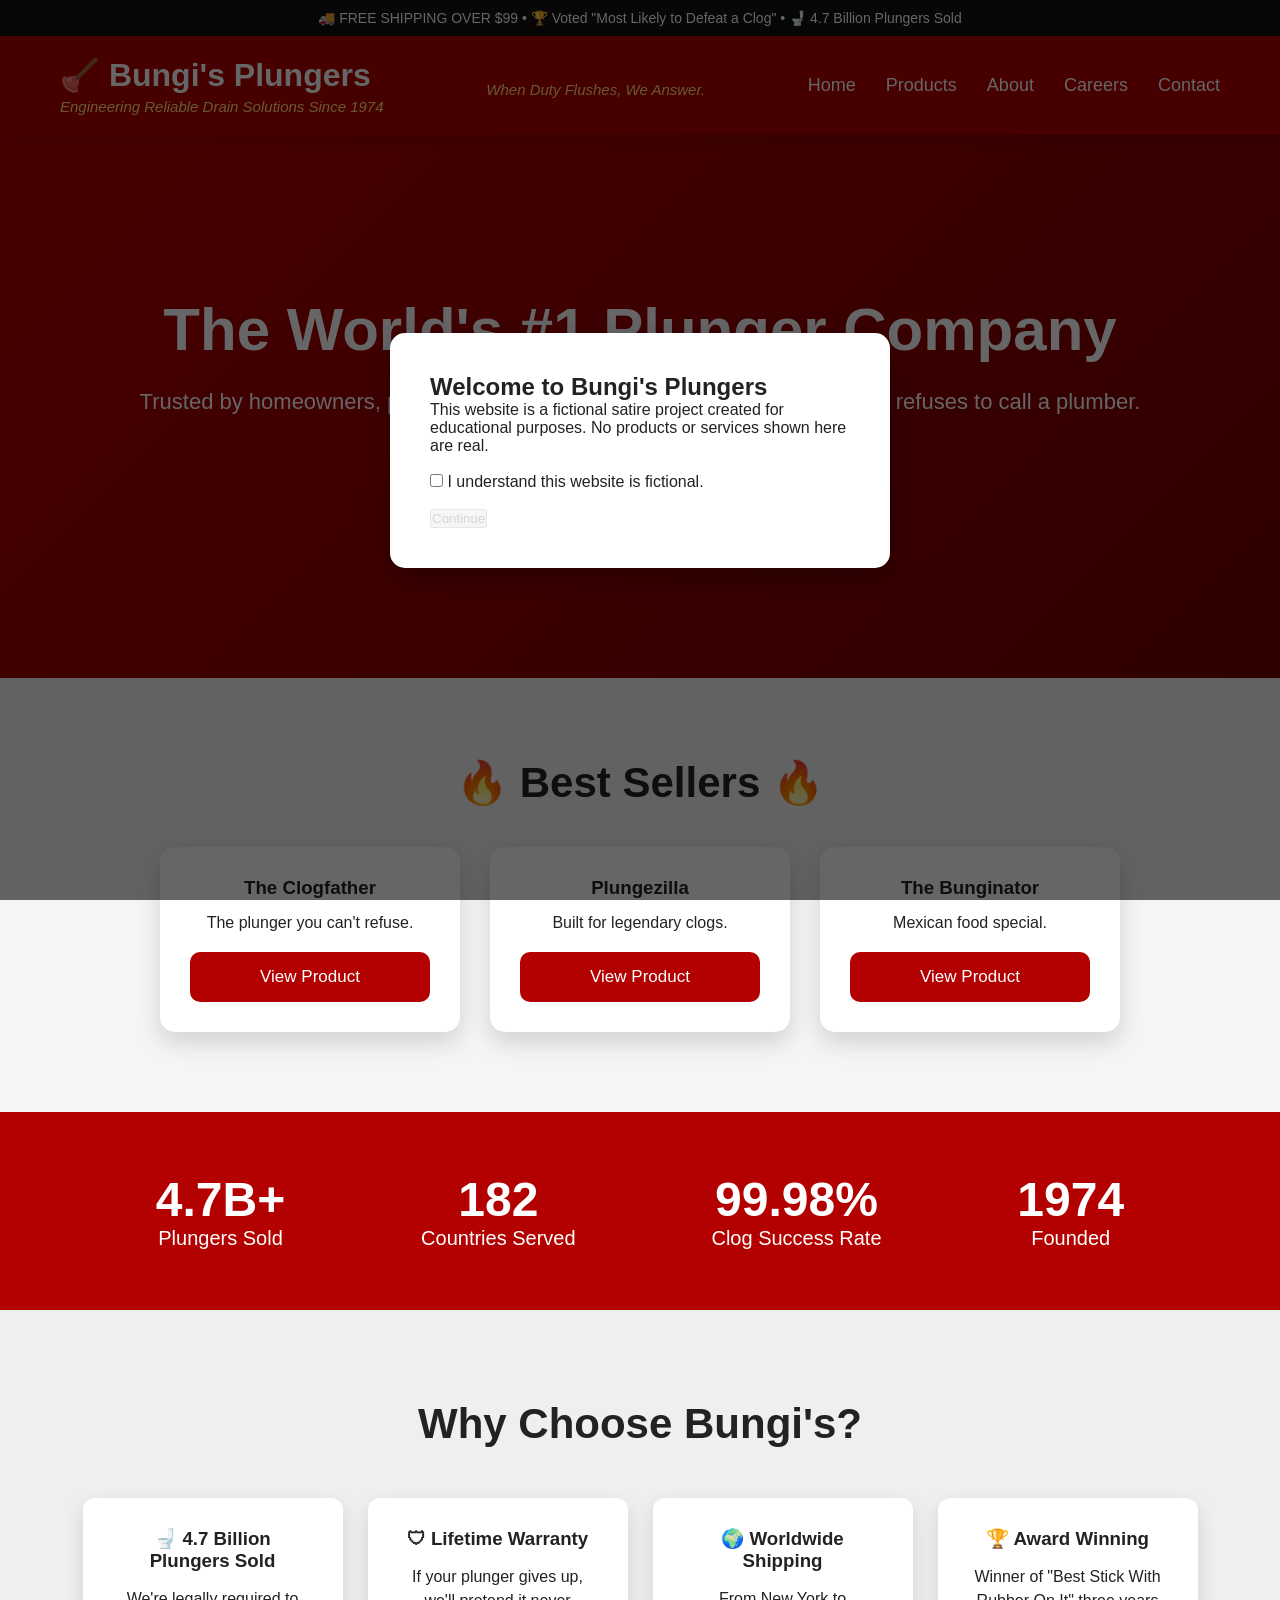
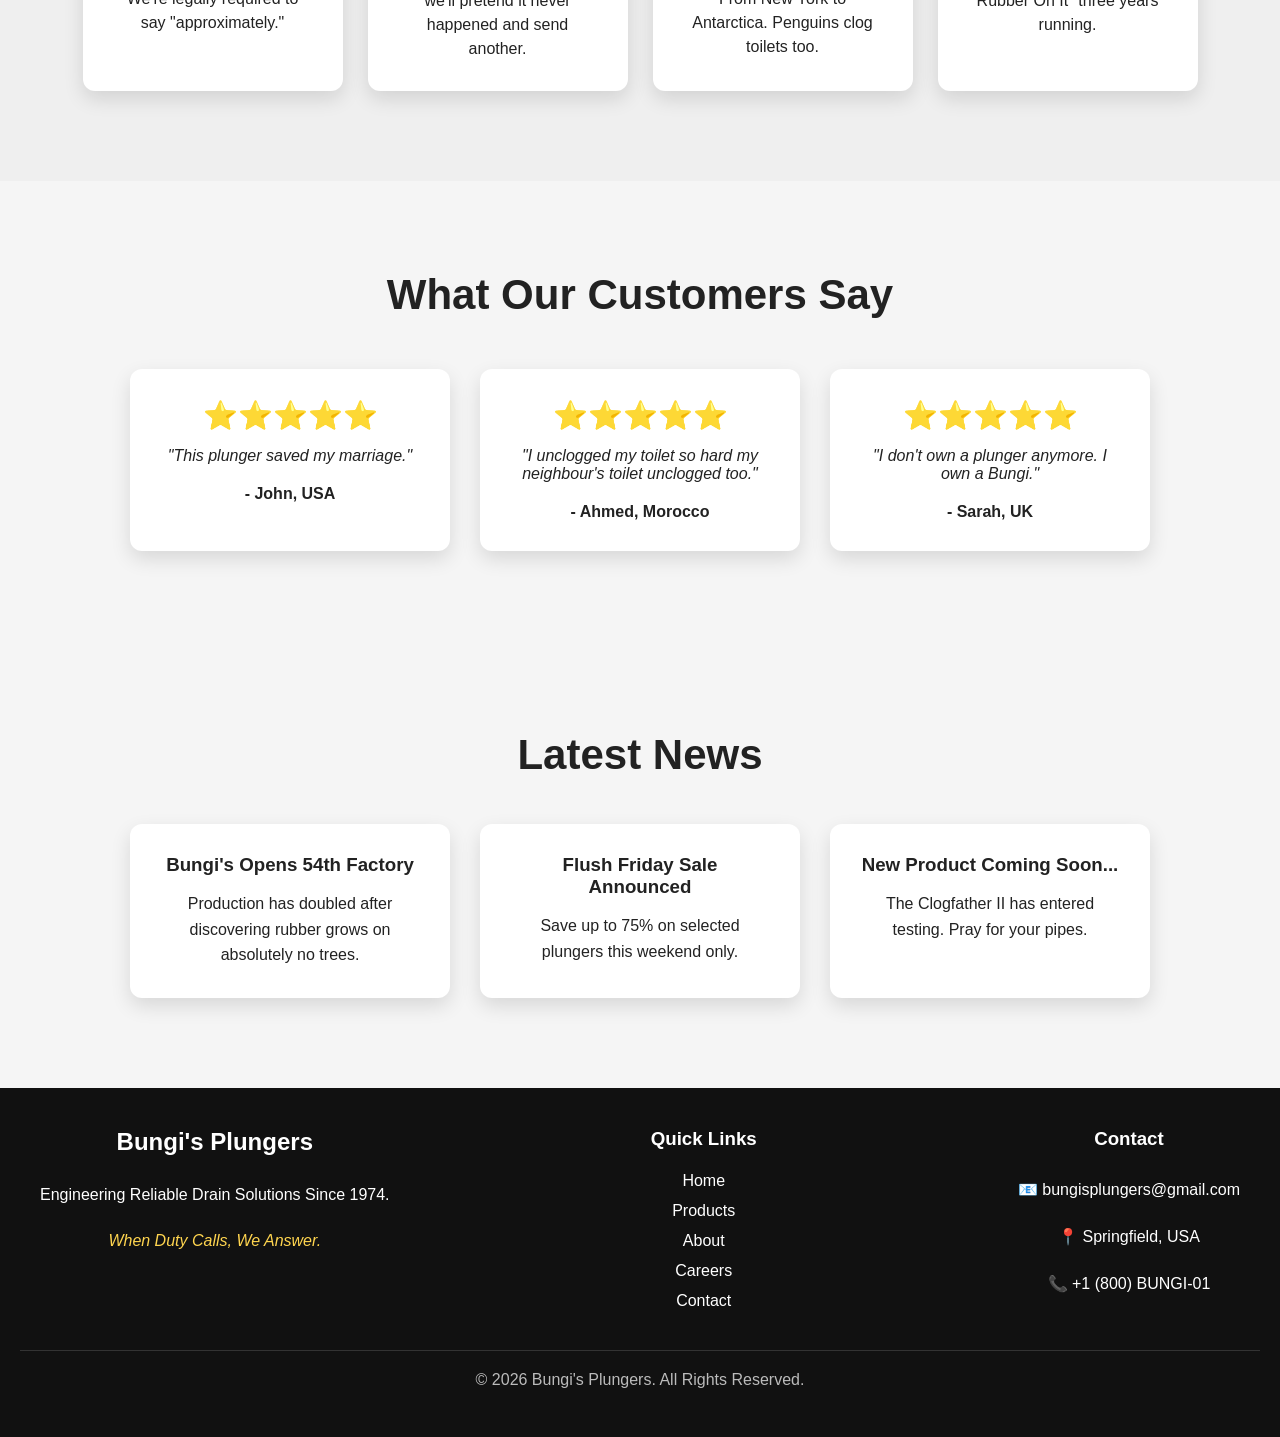
==== index.html @ a2a7c20d "Add files via upload" ====
<!DOCTYPE html>
<html lang="en">
<head>
    <meta charset="UTF-8">
    <meta name="viewport" content="width=device-width, initial-scale=1.0">
    <title>Bungi's Plungers</title>

    <link rel="stylesheet" href="css/style.css">
</head>

<body>













    <!-- Everything on the page goes here -->
<div class="announcement">
    🚚 FREE SHIPPING OVER $99 • 🏆 Voted "Most Likely to Defeat a Clog" • 🚽 4.7 Billion Plungers Sold
</div>

    <header>
    <nav class="navbar">

        <div class="logo">

    <h1>🪠 Bungi's Plungers</h1>

    <p class="motto">
        Engineering Reliable Drain Solutions Since 1974
    </p>

</div>
<p class="motto">When Duty Flushes, We Answer.</p>
        <ul>
            <li><a href="index.html">Home</a></li>
            <li><a href="products.html">Products</a></li>
            <li><a href="about.html">About</a></li>
            <li><a href="careers.html">Careers</a></li>
            <li><a href="contact.html">Contact</a></li>
        </ul>

    </nav>
</header>



<section class="hero">

    <h2>The World's #1 Plunger Company</h2>

    <p>
        Trusted by homeowners, plumbers,
        questionable landlords,
        and one guy who refuses to call a plumber.
    </p>

    <a href="products.html" class="button">
        Browse Plungers
    </a>

</section>



<section class="featured">

    <h2>🔥 Best Sellers 🔥</h2>

    <div class="product-container">

        <div class="product-card">
            <h3>The Clogfather</h3>
            <p>The plunger you can't refuse.</p>
            <button>View Product</button>
        </div>

        <div class="product-card">
            <h3>Plungezilla</h3>
            <p>Built for legendary clogs.</p>
            <button>View Product</button>
        </div>

        <div class="product-card">
            <h3>The Bunginator</h3>
            <p>Mexican food special.</p>
            <button>View Product</button>
        </div>

    </div>

</section>

<section class="stats">

    <div class="stat">
        <h2>4.7B+</h2>
        <p>Plungers Sold</p>
    </div>

    <div class="stat">
        <h2>182</h2>
        <p>Countries Served</p>
    </div>

    <div class="stat">
        <h2>99.98%</h2>
        <p>Clog Success Rate</p>
    </div>

    <div class="stat">
        <h2>1974</h2>
        <p>Founded</p>
    </div>

</section>

<section class="why-us">

    <h2>Why Choose Bungi's?</h2>

    <div class="why-container">

        <div class="why-card">
            <h3>🚽 4.7 Billion Plungers Sold</h3>
            <p>We're legally required to say "approximately."</p>
        </div>

        <div class="why-card">
            <h3>🛡 Lifetime Warranty</h3>
            <p>If your plunger gives up, we'll pretend it never happened and send another.</p>
        </div>

        <div class="why-card">
            <h3>🌍 Worldwide Shipping</h3>
            <p>From New York to Antarctica. Penguins clog toilets too.</p>
        </div>

        <div class="why-card">
            <h3>🏆 Award Winning</h3>
            <p>Winner of "Best Stick With Rubber On It" three years running.</p>
        </div>

    </div>

</section>

<section class="reviews">

    <h2>What Our Customers Say</h2>

    <div class="review-container">

        <div class="review-card">
            <h3>⭐⭐⭐⭐⭐</h3>
            <p>"This plunger saved my marriage."</p>
            <span>- John, USA</span>
        </div>

        <div class="review-card">
            <h3>⭐⭐⭐⭐⭐</h3>
            <p>"I unclogged my toilet so hard my neighbour's toilet unclogged too."</p>
            <span>- Ahmed, Morocco</span>
        </div>

        <div class="review-card">
            <h3>⭐⭐⭐⭐⭐</h3>
            <p>"I don't own a plunger anymore. I own a Bungi."</p>
            <span>- Sarah, UK</span>
        </div>

    </div>

</section>

<section class="news">

    <h2>Latest News</h2>

    <div class="news-container">

        <div class="news-card">
            <h3>Bungi's Opens 54th Factory</h3>
            <p>Production has doubled after discovering rubber grows on absolutely no trees.</p>
        </div>

        <div class="news-card">
            <h3>Flush Friday Sale Announced</h3>
            <p>Save up to 75% on selected plungers this weekend only.</p>
        </div>

        <div class="news-card">
            <h3>New Product Coming Soon...</h3>
            <p>The Clogfather II has entered testing. Pray for your pipes.</p>
        </div>

    </div>

</section>

<footer>

    <div class="footer-container">

        <div class="footer-section">

            <h2>Bungi's Plungers</h2>

            <p>Engineering Reliable Drain Solutions Since 1974.</p>

            <p class="footer-motto">
                When Duty Calls, We Answer.
            </p>

        </div>

        <div class="footer-section">

            <h3>Quick Links</h3>

            <a href="index.html">Home</a>
            <a href="products.html">Products</a>
            <a href="about.html">About</a>
            <a href="careers.html">Careers</a>
            <a href="contact.html">Contact</a>

        </div>

        <div class="footer-section">

            <h3>Contact</h3>

            <p>📧 bungisplungers@gmail.com</p>

            <p>📍 Springfield, USA</p>

            <p>📞 +1 (800) BUNGI-01</p>

        </div>

    </div>

    <hr>

    <p class="copyright">
        © 2026 Bungi's Plungers. All Rights Reserved.
    </p>




</footer>




<div id="disclaimerModal" class="modal">

    <div class="modal-content">

        <h2>Welcome to Bungi's Plungers</h2>

        <p>
            This website is a fictional satire project created for educational
            purposes. No products or services shown here are real.
        </p>

        <br>

        <label>
            <input type="checkbox" id="agreeBox">
            I understand this website is fictional.
        </label>

        <br><br>

        <button id="continueBtn" disabled>
            Continue
        </button>

    </div>

</div>







<script src="js/script.js"></script>



</body>
</html>
---- css/style.css ----
*{
    margin:0;
    padding:0;
    box-sizing:border-box;
    font-family:Arial, Helvetica, sans-serif;
}

body{
    background:#f5f5f5;
    color:#222;
}

.navbar{
    display:flex;
    justify-content:space-between;
    align-items:center;

    padding:20px 60px;

    background:#b30000;
}

.navbar h1{
    color:white;
    font-size:32px;
}

.navbar ul{
    display:flex;
    list-style:none;
    gap:30px;
}

.navbar a{
    color:white;
    text-decoration:none;
    font-size:18px;
    transition:.3s;
}

.navbar a:hover{
    color:gold;
}

.hero{
    text-align:center;
    padding:120px 20px;
}

.hero h2{
    font-size:60px;
    margin-bottom:20px;
}

.hero p{
    font-size:22px;
    margin-bottom:40px;
    line-height:1.6;
}



.button:hover{
    background:#870000;
}

.featured{
    padding:80px 50px;
    text-align:center;
}

.featured h2{
    font-size:42px;
    margin-bottom:40px;
}

.product-container{
    display:flex;
    justify-content:center;
    gap:30px;
    flex-wrap:wrap;
}

.product-card{
    background:white;
    padding:30px;
    width:300px;
    border-radius:12px;
    box-shadow:0 5px 15px rgba(0,0,0,.15);
    transition:.3s;
}

.product-card:hover{
    transform:translateY(-10px);
}

.product-card h3{
    margin-bottom:15px;
}

.product-card p{
    margin-bottom:20px;
}

.product-card button{
    background:#b30000;
    color:white;
    border:none;
    padding:12px 25px;
    border-radius:8px;
    cursor:pointer;
}

.product-card button:hover{
    background:#870000;
}
.stats{
    background:#b30000;
    color:white;

    display:flex;
    justify-content:space-evenly;

    padding:60px 20px;
    flex-wrap:wrap;
}

.stat{
    text-align:center;
}

.stat h2{
    font-size:48px;
}

.stat p{
    font-size:20px;
}

.why-us{
    padding:90px 40px;
    background:#efefef;
    text-align:center;
}

.why-us h2{
    font-size:42px;
    margin-bottom:50px;
}

.why-container{
    display:flex;
    justify-content:center;
    gap:25px;
    flex-wrap:wrap;
}

.why-card{
    background:white;
    width:260px;
    padding:30px;
    border-radius:12px;
    box-shadow:0 8px 20px rgba(0,0,0,.12);
    transition:.3s;
}

.why-card:hover{
    transform:translateY(-8px);
}

.why-card h3{
    margin-bottom:15px;
}

.why-card p{
    line-height:1.5;
}
.reviews{
    padding:90px 40px;
    text-align:center;
}

.reviews h2{
    font-size:42px;
    margin-bottom:50px;
}

.review-container{
    display:flex;
    justify-content:center;
    gap:30px;
    flex-wrap:wrap;
}

.review-card{
    background:white;
    width:320px;
    padding:30px;
    border-radius:12px;
    box-shadow:0 8px 20px rgba(0,0,0,.12);
    transition:.3s;
}

.review-card:hover{
    transform:translateY(-8px);
}

.review-card h3{
    font-size:28px;
    margin-bottom:15px;
}

.review-card p{
    font-style:italic;
    margin-bottom:20px;
}

.review-card span{
    font-weight:bold;
}

.news{
    background:#f5f5f5;
    padding:90px 40px;
    text-align:center;
}

.news h2{
    font-size:42px;
    margin-bottom:45px;
}

.news-container{
    display:flex;
    justify-content:center;
    gap:30px;
    flex-wrap:wrap;
}

.news-card{
    width:320px;
    background:white;
    padding:30px;
    border-radius:12px;
    box-shadow:0 8px 20px rgba(0,0,0,.12);
    transition:.3s;
}

.news-card:hover{
    transform:translateY(-8px);
}

.news-card h3{
    margin-bottom:15px;
}

.news-card p{
    line-height:1.6;
}

footer{
    background:#111;
    color:white;
    text-align:center;
    padding:40px 20px;
}

footer h2{
    margin-bottom:10px;
}

footer p{
    margin:8px 0;
}

.navbar{
    position:sticky;
    top:0;
    z-index:1000;

    box-shadow:0 4px 12px rgba(0,0,0,.15);
}




.hero{
    text-align:center;
    padding:160px 20px;

    background:linear-gradient(135deg,#b30000,#770000);

    color:white;
}




.button:hover{
    transform:scale(1.08);
    box-shadow:0 10px 20px rgba(0,0,0,.25);
}


.motto{
    color:#ffe082;
    font-style:italic;
    margin-top:8px;
    font-size:15px;
}

.announcement{
    background:#111;
    color:white;
    text-align:center;
    padding:10px;
    font-size:14px;
}


.products-hero{
    background:linear-gradient(135deg,#9c0000,#610000);
    color:white;
    text-align:center;
    padding:120px 20px;
}

.products-hero h1{
    font-size:58px;
    margin-bottom:20px;
}

.products-hero p{
    font-size:22px;
}

.search-section{
    padding:40px;
    text-align:center;
}

#searchBar{
    width:60%;
    max-width:600px;
    padding:15px;

    font-size:18px;

    border-radius:10px;
    border:2px solid #ccc;
}



.products-grid{

    display:grid;

    grid-template-columns:repeat(auto-fit,minmax(280px,1fr));

    gap:30px;

    padding:50px;

}

.product-card{

    background:white;

    border-radius:15px;

    padding:30px;

    box-shadow:0 10px 25px rgba(0,0,0,.15);

    transition:.3s;

}

.product-card:hover{

    transform:translateY(-10px);

}

.product-card h2{

    margin-bottom:15px;

}



.product-card button{

    width:100%;

    padding:15px;

    border:none;

    border-radius:10px;

    background:#b30000;

    color:white;

    cursor:pointer;

    font-size:17px;

}

.product-card button:hover{

    background:#850000;

}


.plunger-icon{
    font-size:70px;
    margin-bottom:20px;
}



.product-card button:active{
    transform:scale(.95);
}



.product-image{
    width:100%;
    border-radius:10px;
    margin-bottom:20px;
}



.badge{
    background:#ff9800;
    color:white;
    display:inline-block;
    padding:8px 14px;
    border-radius:20px;
    font-size:13px;
    font-weight:bold;
    margin-bottom:15px;
}


.stock{
    color:#1b8f3a;
    font-weight:bold;
    margin:10px 0;
}



.about-story{
    max-width:900px;
    margin:80px auto;
    padding:0 30px;
    text-align:center;
}

.about-story h2{
    font-size:42px;
    margin-bottom:30px;
}

.about-story p{
    font-size:19px;
    line-height:1.8;
    margin-bottom:25px;
}

.timeline{
    padding:80px 40px;
    background:#efefef;
    text-align:center;
}

.timeline h2{
    font-size:42px;
    margin-bottom:50px;
}

.timeline-item{
    background:white;
    max-width:700px;
    margin:20px auto;
    padding:25px;
    border-radius:12px;
    box-shadow:0 8px 20px rgba(0,0,0,.12);
}

.timeline-item h3{
    color:#b30000;
    margin-bottom:10px;
}

.leadership{
    padding:90px 40px;
    text-align:center;
}

.leadership h2{
    font-size:42px;
    margin-bottom:50px;
}

.leader-container{
    display:flex;
    justify-content:center;
    gap:30px;
    flex-wrap:wrap;
}

.leader-card{
    width:280px;
    background:white;
    padding:30px;
    border-radius:12px;
    box-shadow:0 8px 20px rgba(0,0,0,.12);
    transition:.3s;
}

.leader-card:hover{
    transform:translateY(-8px);
}

.leader-card h3{
    margin-bottom:10px;
}

.leader-card p{
    color:#666;
}


.careers-intro{
    max-width:900px;
    margin:80px auto;
    padding:0 30px;
    text-align:center;
}

.careers-intro h2{
    font-size:42px;
    margin-bottom:25px;
}

.careers-intro p{
    font-size:19px;
    line-height:1.8;
}

.jobs{
    padding:80px 40px;
    background:#efefef;
    text-align:center;
}

.jobs h2{
    font-size:42px;
    margin-bottom:50px;
}

.jobs-container{
    display:grid;
    grid-template-columns:repeat(auto-fit,minmax(320px,1fr));
    gap:30px;
}

.job-card{
    background:white;
    padding:30px;
    border-radius:12px;
    box-shadow:0 8px 20px rgba(0,0,0,.12);
    transition:.3s;
}

.job-card:hover{
    transform:translateY(-8px);
}

.job-card h3{
    margin-bottom:15px;
}

.job-card p{
    margin-bottom:12px;
    line-height:1.6;
}

.job-card button{
    width:100%;
    margin-top:20px;
    padding:14px;
    border:none;
    border-radius:8px;
    background:#b30000;
    color:white;
    cursor:pointer;
    font-size:16px;
    transition:.3s;
}

.job-card button:hover{
    background:#850000;
}



.contact-info{
    padding:80px 40px;
    text-align:center;
}

.contact-info h2{
    font-size:42px;
    margin-bottom:50px;
}

.contact-grid{
    display:grid;
    grid-template-columns:repeat(auto-fit,minmax(250px,1fr));
    gap:30px;
}

.contact-card{
    background:white;
    padding:30px;
    border-radius:12px;
    box-shadow:0 8px 20px rgba(0,0,0,.12);
    transition:.3s;
}

.contact-card:hover{
    transform:translateY(-8px);
}

.contact-card h3{
    margin-bottom:15px;
}

.contact-card p{
    line-height:1.7;
}

.contact-form-section{
    padding:80px 40px;
    background:#efefef;
    text-align:center;
}

.contact-form-section h2{
    font-size:42px;
    margin-bottom:40px;
}

.contact-form{
    max-width:700px;
    margin:auto;
    display:flex;
    flex-direction:column;
    gap:20px;
}

.contact-form input,
.contact-form textarea{
    padding:16px;
    border:2px solid #ddd;
    border-radius:10px;
    font-size:16px;
}

.contact-form textarea{
    resize:vertical;
}

.contact-form button{
    padding:16px;
    border:none;
    border-radius:10px;
    background:#b30000;
    color:white;
    font-size:18px;
    cursor:pointer;
    transition:.3s;
}

.contact-form button:hover{
    background:#850000;
}

.map-placeholder{
    padding:80px 40px;
    text-align:center;
}

.map-placeholder h2{
    font-size:42px;
    margin-bottom:40px;
}

.fake-map{
    max-width:900px;
    height:350px;
    margin:auto;
    border-radius:15px;
    background:#ddd;
    display:flex;
    flex-direction:column;
    justify-content:center;
    align-items:center;
    box-shadow:0 8px 20px rgba(0,0,0,.15);
}

.fake-map h3{
    margin-bottom:15px;
}



.contact-card a{
    color:#b30000;
    text-decoration:none;
    font-weight:bold;
}

.contact-card a:hover{
    text-decoration:underline;
}

.footer-container{

    display:flex;

    justify-content:space-between;

    gap:50px;

    flex-wrap:wrap;

    max-width:1200px;

    margin:auto;

}

.footer-section{

    display:flex;

    flex-direction:column;

    gap:12px;

    min-width:220px;

}

.footer-section h2,
.footer-section h3{

    margin-bottom:10px;

}

.footer-section a{

    color:white;

    text-decoration:none;

    transition:.3s;

}

.footer-section a:hover{

    color:gold;

}

.footer-motto{

    color:#ffd54f;

    font-style:italic;

}

footer hr{

    margin:40px 0 20px;

    border:none;

    height:1px;

    background:#333;

}

.copyright{

    text-align:center;

    color:#bbb;

}


.logo{
    display:flex;
    flex-direction:column;
}

.logo h1{
    margin:0;
}

.logo .motto{
    margin-top:4px;
}



.modal{
    display:none;
    position:fixed;
    inset:0;
    background:rgba(0,0,0,.6);
    justify-content:center;
    align-items:center;
    z-index:2000;
}

.modal-content{
    background:white;
    width:500px;
    max-width:90%;
    padding:40px;
    border-radius:15px;
    position:relative;
    box-shadow:0 10px 30px rgba(0,0,0,.3);
}

.close{
    position:absolute;
    right:20px;
    top:15px;
    font-size:30px;
    cursor:pointer;
}


.cart-section{

    max-width:1000px;

    margin:70px auto;

    padding:20px;

}

.cart-item{

    background:white;

    padding:25px;

    border-radius:12px;

    margin-bottom:20px;

    display:flex;

    justify-content:space-between;

    align-items:center;

    box-shadow:0 5px 15px rgba(0,0,0,.12);

}

.cart-item h3{

    margin-bottom:8px;

}

.cart-item button{

    background:#b30000;

    color:white;

    border:none;

    padding:10px 20px;

    border-radius:8px;

    cursor:pointer;

}

.cart-item button:hover{

    background:#850000;

}

.cart-total{

    margin-top:40px;

    text-align:right;

}

.checkout-btn{

    margin-top:20px;

    padding:15px 35px;

    background:#b30000;

    color:white;

    border:none;

    border-radius:10px;

    cursor:pointer;

    font-size:18px;

}

.checkout-btn:hover{

    background:#850000;

}



.checkout-container{

    max-width:700px;

    margin:70px auto;

    padding:40px;

    background:white;

    border-radius:15px;

    box-shadow:0 10px 25px rgba(0,0,0,.15);

}

#checkoutForm{

    display:flex;

    flex-direction:column;

    gap:20px;

}

#checkoutForm input{

    padding:16px;

    border-radius:10px;

    border:2px solid #ddd;

    font-size:16px;

}

#checkoutForm button{

    padding:16px;

    border:none;

    background:#b30000;

    color:white;

    font-size:18px;

    border-radius:10px;

    cursor:pointer;

}

#checkoutForm button:hover{

    background:#850000;

}

.cart-total .button{
    display:inline-block;
    margin-top:20px;
}

.button{
    display:inline-block;
    background:#fff;
    color:#b30000;
    text-decoration:none;
    padding:18px 40px;
    border-radius:8px;
    font-size:20px;
    font-weight:bold;
    transition:.3s;
}

.button:hover{
    transform:scale(1.08);
    box-shadow:0 10px 20px rgba(0,0,0,.25);
}


.checkout-btn{

display:inline-block;

margin-top:20px;

background:#b30000;

color:white;

padding:15px 35px;

border-radius:10px;

text-decoration:none;

font-weight:bold;

transition:.3s;

}

.checkout-btn:hover{

background:#850000;

}



#continueBtn:disabled{
    opacity:.5;
    cursor:not-allowed;
}
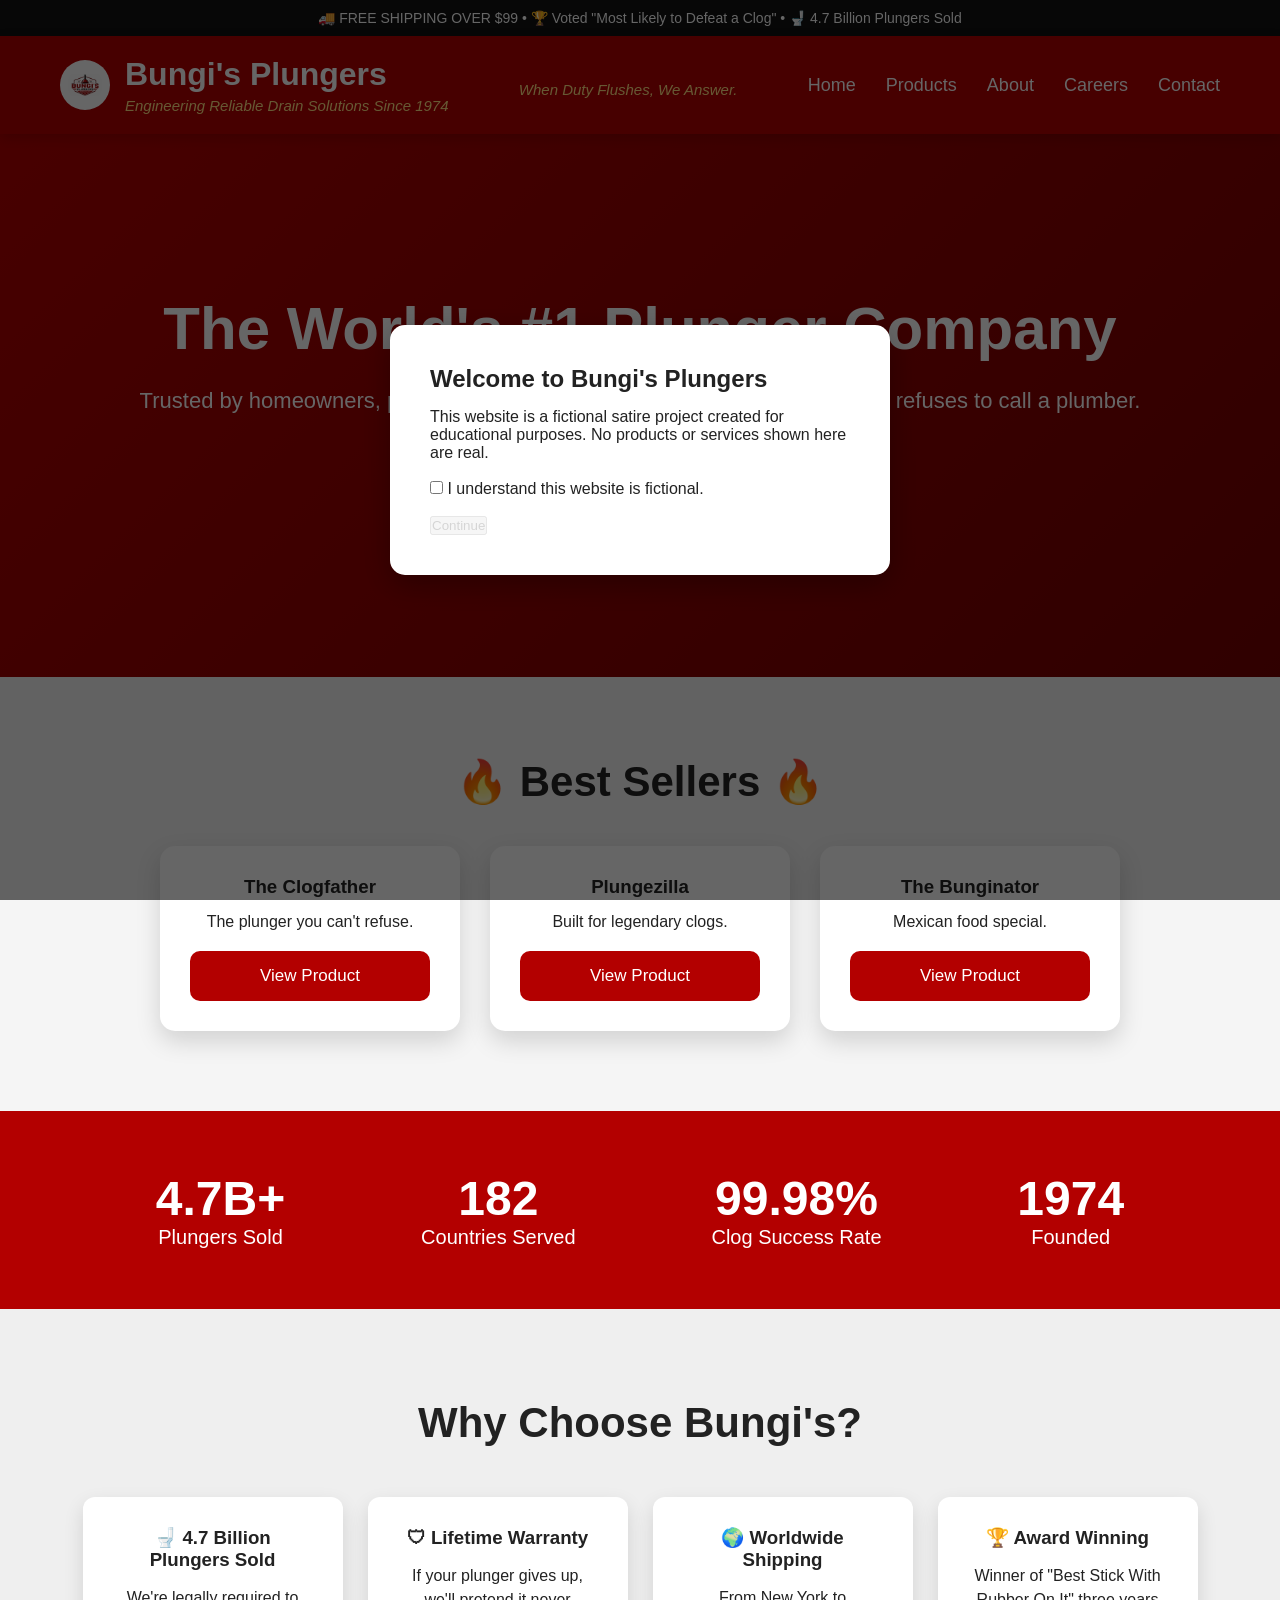
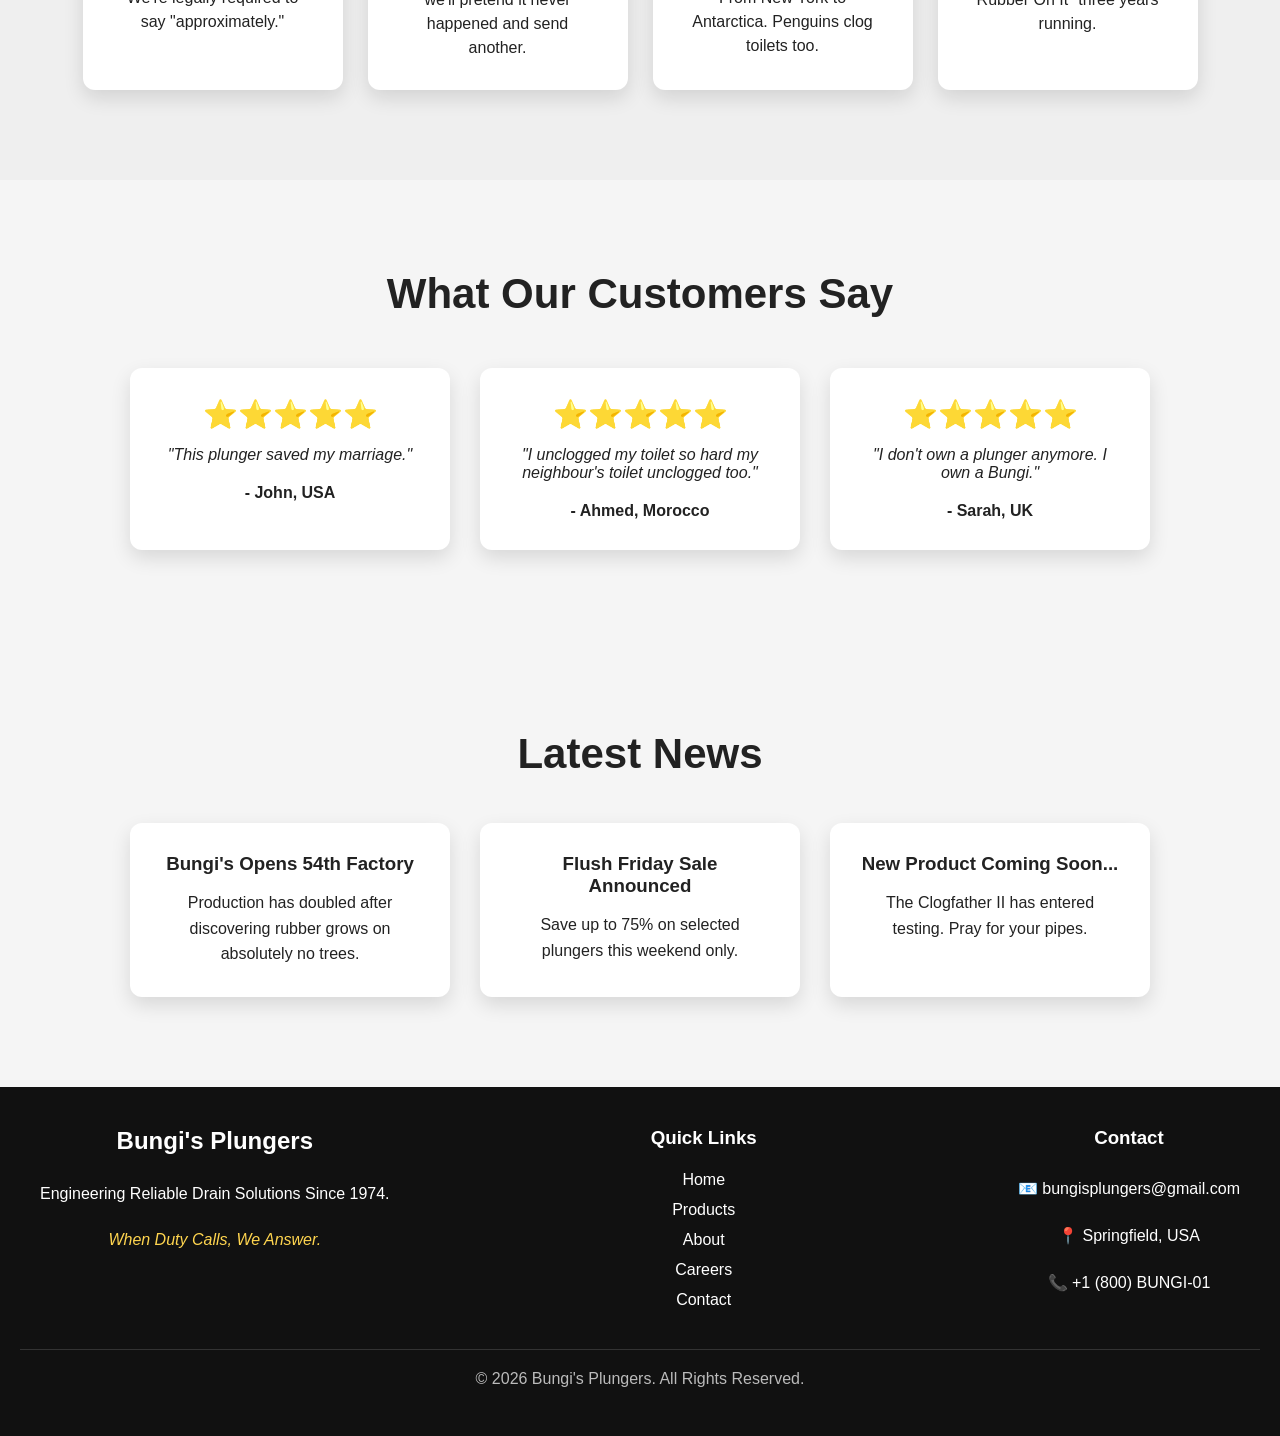
==== commit 5fa89062: "Update website with wishlist, sorting, easter eggs and new product images" ====
--- a/index.html
+++ b/index.html
@@ -30,14 +30,15 @@
     <header>
     <nav class="navbar">
 
-        <div class="logo">
-
-    <h1>🪠 Bungi's Plungers</h1>
-
-    <p class="motto">
-        Engineering Reliable Drain Solutions Since 1974
-    </p>
-
+<div class="logo">
+    <a href="index.html" class="logo-link">
+        <img src="images/logo.png" alt="Bungi's Plungers Logo" class="logo-img">
+
+        <div>
+            <h1>Bungi's Plungers</h1>
+            <p class="motto">Engineering Reliable Drain Solutions Since 1974</p>
+        </div>
+    </a>
 </div>
 <p class="motto">When Duty Flushes, We Answer.</p>
         <ul>
@@ -80,19 +81,25 @@
         <div class="product-card">
             <h3>The Clogfather</h3>
             <p>The plunger you can't refuse.</p>
-            <button>View Product</button>
+           <button onclick="viewProduct('The Clogfather')">
+    View Product
+</button>
         </div>
 
         <div class="product-card">
             <h3>Plungezilla</h3>
             <p>Built for legendary clogs.</p>
-            <button>View Product</button>
+            <button onclick="viewProduct('Plungezilla')">
+    View Product
+</button>
         </div>
 
         <div class="product-card">
             <h3>The Bunginator</h3>
             <p>Mexican food special.</p>
-            <button>View Product</button>
+            <button onclick="viewProduct('The Bunginator')">
+    View Product
+</button>
         </div>
 
     </div>
@@ -291,9 +298,27 @@
 </div>
 
 
-
-
-
+<div id="productModal" class="modal">
+
+    <div class="modal-content">
+
+        <span class="close" onclick="closeModal()">&times;</span>
+
+        <h2 id="modalTitle"></h2>
+
+        <p id="modalDescription"></p>
+
+        <p id="modalPrice"></p>
+
+        <p id="modalStock"></p>
+
+        <p id="modalRarity"></p>
+
+    </div>
+
+</div>
+
+<div id="toast" class="toast"></div>
 
 
 <script src="js/script.js"></script>
--- a/css/style.css
+++ b/css/style.css
@@ -1073,4 +1073,488 @@
 #continueBtn:disabled{
     opacity:.5;
     cursor:not-allowed;
+}
+
+.modal-content h2{
+    margin-bottom:15px;
+}
+
+
+.checkout-form{
+    display:flex;
+    flex-direction:column;
+    gap:20px;
+}
+
+.checkout-form input,
+.checkout-form textarea,
+.checkout-form select{
+
+    width:100%;
+    padding:15px;
+
+    border:2px solid #ddd;
+    border-radius:10px;
+
+    font-size:16px;
+
+    box-sizing:border-box;
+}
+
+.checkout-form button{
+
+    background:#c40000;
+    color:white;
+
+    border:none;
+
+    padding:15px;
+
+    border-radius:10px;
+
+    font-size:18px;
+
+    cursor:pointer;
+}
+
+.checkout-form button:hover{
+
+    background:#a00000;
+
+}
+
+
+
+
+.checkout-container{
+    max-width:700px;
+    margin:70px auto;
+    background:white;
+    padding:40px;
+    border-radius:20px;
+    box-shadow:0 10px 30px rgba(0,0,0,.15);
+}
+
+.checkout-form{
+    display:flex;
+    flex-direction:column;
+    gap:20px;
+}
+
+.checkout-form input{
+    width:100%;
+    padding:15px;
+    border:2px solid #ddd;
+    border-radius:10px;
+    font-size:16px;
+    box-sizing:border-box;
+}
+
+.checkout-form button{
+    background:#c40000;
+    color:white;
+    border:none;
+    padding:15px;
+    border-radius:10px;
+    font-size:18px;
+    cursor:pointer;
+    transition:.2s;
+}
+
+.checkout-form button:hover{
+    background:#900000;
+    transform:translateY(-2px);
+}
+
+
+
+
+
+
+
+
+.cart-buttons{
+
+    display:flex;
+
+    justify-content:center;
+
+    gap:20px;
+
+    margin-top:30px;
+
+}
+
+.clear-btn{
+
+    background:#555;
+    color:white;
+
+    padding:15px 30px;
+
+    border:none;
+
+    border-radius:10px;
+
+    cursor:pointer;
+
+    transition:.3s;
+
+}
+
+.clear-btn:hover{
+
+    background:#333;
+
+}
+
+.checkout-btn{
+
+    background:#c40000;
+
+    color:white;
+
+    text-decoration:none;
+
+    padding:15px 30px;
+
+    border-radius:10px;
+
+    font-weight:bold;
+
+}
+
+.checkout-btn:hover{
+
+    background:#900;
+
+}
+
+
+
+
+
+
+
+
+.cart-item button{
+    background:#d32f2f;
+    color:white;
+    border:none;
+    padding:10px 18px;
+    border-radius:8px;
+    cursor:pointer;
+}
+
+.cart-item button:hover{
+    background:#b71c1c;
+}
+
+
+
+
+
+.cart-item{
+
+    display:flex;
+
+    justify-content:space-between;
+
+    align-items:center;
+
+    background:white;
+
+    padding:20px;
+
+    margin:15px 0;
+
+    border-radius:15px;
+
+    box-shadow:0 5px 15px rgba(0,0,0,.12);
+
+}
+
+
+.logo-link{
+    text-decoration: none;
+    color: inherit;
+    display: inline-block;
+    transition: transform .2s ease;
+}
+
+.logo-link:hover{
+    transform: scale(1.03);
+}
+
+
+.toast{
+    position: fixed;
+    bottom: 30px;
+    right: 30px;
+
+    background: #b30000;
+    color: white;
+
+    padding: 16px 22px;
+    border-radius: 12px;
+
+    font-weight: bold;
+
+    opacity: 0;
+    transform: translateY(20px);
+
+    transition: .3s;
+
+    pointer-events:none;
+
+    box-shadow:0 10px 30px rgba(0,0,0,.3);
+}
+
+.toast.show{
+    opacity:1;
+    transform:translateY(0);
+}
+
+
+
+
+
+.logo-link{
+    display:flex;
+    align-items:center;
+    gap:15px;
+    text-decoration:none;
+    color:white;
+}
+
+.logo-img{
+    width:70px;
+    height:70px;
+    object-fit:contain;
+}
+
+.logo h1{
+    margin:0;
+}
+
+.logo .motto{
+    margin-top:4px;
+}
+
+
+
+.logo-img{
+    width: 55px;
+    height: 55px;
+    object-fit: contain;
+    border-radius: 10px;
+}
+
+
+
+
+.logo-img{
+    width: 50px;
+    height: 50px;
+    padding:8px;
+    background:white;
+    border-radius:50%;
+}
+
+
+
+
+.product-image{
+    width:220px;
+    height:220px;
+    object-fit:contain;
+    display:block;
+    margin:20px auto;
+    transition:0.3s;
+}
+
+.product-card:hover .product-image{
+    transform:scale(1.08) rotate(-2deg);
+}
+
+
+
+
+
+
+
+.image-modal{
+
+    display:none;
+
+    position:fixed;
+
+    top:0;
+    left:0;
+
+    width:100%;
+    height:100%;
+
+    background:rgba(0,0,0,.85);
+
+    justify-content:center;
+    align-items:center;
+
+    z-index:9999;
+
+    cursor:pointer;
+
+}
+
+.modal-image{
+
+    max-width:80%;
+    max-height:80%;
+
+    background:white;
+
+    padding:20px;
+
+    border-radius:20px;
+
+    animation:zoom .25s ease;
+
+}
+
+
+
+
+
+
+
+
+
+@keyframes zoom{
+
+    from{
+        transform:scale(.7);
+        opacity:0;
+    }
+
+    to{
+        transform:scale(1);
+        opacity:1;
+    }
+
+}
+
+
+
+
+
+
+
+
+.wishlist-btn{
+    background:white;
+    color:#b30000;
+    border:2px solid #b30000;
+}
+
+.wishlist-btn:hover{
+    background:#b30000;
+    color:white;
+}
+
+
+
+
+.empty-cart{
+
+    max-width:700px;
+
+    margin:60px auto;
+
+    padding:60px 40px;
+
+    background:white;
+
+    border-radius:20px;
+
+    text-align:center;
+
+    box-shadow:0 10px 25px rgba(0,0,0,.12);
+
+}
+
+.empty-cart h2{
+
+    font-size:42px;
+
+    margin-bottom:20px;
+
+}
+
+.empty-cart p{
+
+    font-size:20px;
+
+    color:#666;
+
+    margin-bottom:35px;
+
+}
+
+
+
+
+.wishlist-image{
+
+    width:180px;
+
+    height:180px;
+
+    object-fit:contain;
+
+    margin-right:30px;
+
+}
+
+.wishlist-info{
+
+    flex:1;
+
+}
+
+.cart-item{
+
+    display:flex;
+
+    align-items:center;
+
+    gap:25px;
+
+}
+
+
+
+.sort-container{
+
+    display:flex;
+
+    justify-content:flex-end;
+
+    align-items:center;
+
+    gap:10px;
+
+    margin:30px 60px;
+
+}
+
+.sort-container select{
+
+    padding:10px 15px;
+
+    border-radius:10px;
+
+    border:2px solid #b30000;
+
+    font-size:16px;
+
 }
